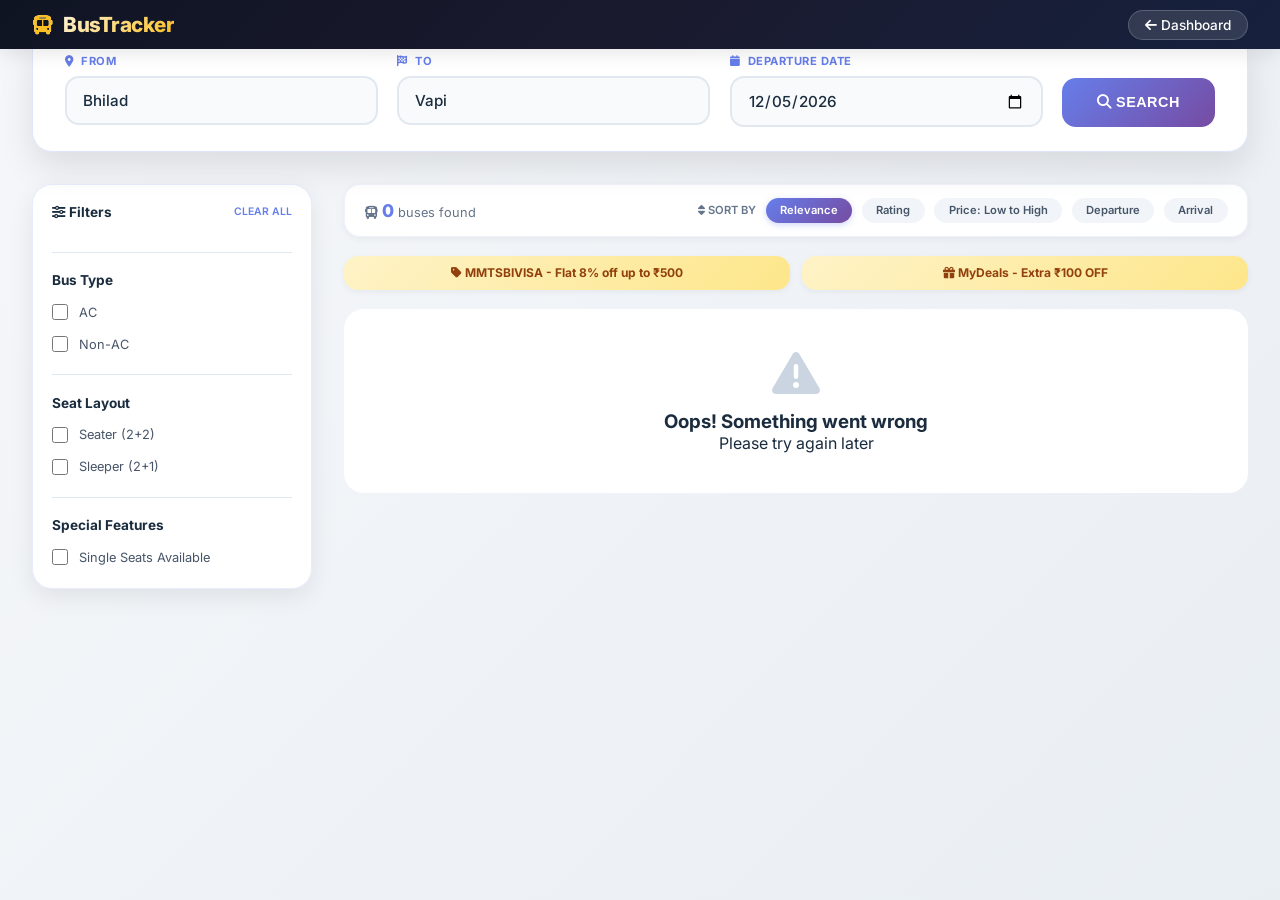
==== templates/buses.html @ 22e16bd5 "Updated dashboard: removed unnecessary menu items, improved bus filtering, added route-based validat" ====
<!DOCTYPE html>
<html lang="en">
<head>
    <meta charset="UTF-8">
    <meta name="viewport" content="width=device-width, initial-scale=1.0, user-scalable=no">
    <title>BusTracker | Book Your Bus Tickets Online</title>
    <link rel="stylesheet" href="https://cdnjs.cloudflare.com/ajax/libs/font-awesome/6.4.0/css/all.min.css">
    <link href="https://fonts.googleapis.com/css2?family=Inter:ital,wght@0,300;0,400;0,500;0,600;0,700;0,800;1,400&display=swap" rel="stylesheet">
    <style>
        * {
            margin: 0;
            padding: 0;
            box-sizing: border-box;
        }

        body {
            font-family: 'Inter', sans-serif;
            background: linear-gradient(135deg, #f5f7fa 0%, #e9eef3 100%);
            color: #1a2c3e;
            min-height: 100vh;
        }

        /* Custom Scrollbar */
        ::-webkit-scrollbar {
            width: 8px;
            height: 8px;
        }

        ::-webkit-scrollbar-track {
            background: #e2e8f0;
            border-radius: 10px;
        }

        ::-webkit-scrollbar-thumb {
            background: linear-gradient(135deg, #667eea, #764ba2);
            border-radius: 10px;
        }

        /* Header */
        .header {
            background: linear-gradient(135deg, #0f1423 0%, #1a1a2e 50%, #16213e 100%);
            color: white;
            padding: 0.6rem 2rem;
            position: sticky;
            top: 0;
            z-index: 100;
            box-shadow: 0 4px 20px rgba(0,0,0,0.1);
        }

        .header-content {
            max-width: 1400px;
            margin: 0 auto;
            display: flex;
            justify-content: space-between;
            align-items: center;
        }

        .logo {
            font-size: 1.3rem;
            font-weight: 800;
            background: linear-gradient(135deg, #fff, #fbbf24);
            -webkit-background-clip: text;
            background-clip: text;
            color: transparent;
            letter-spacing: -0.5px;
        }

        .logo i {
            color: #fbbf24;
            margin-right: 6px;
            background: none;
            -webkit-background-clip: unset;
            background-clip: unset;
            font-size: 1.2rem;
        }

        .back-link {
            color: white;
            text-decoration: none;
            padding: 6px 16px;
            background: rgba(255,255,255,0.12);
            border-radius: 30px;
            transition: all 0.3s ease;
            font-weight: 500;
            font-size: 0.85rem;
            backdrop-filter: blur(5px);
            border: 1px solid rgba(255,255,255,0.2);
        }

        .back-link:hover {
            background: rgba(255,255,255,0.25);
            transform: translateX(-3px);
        }

        /* Search Bar - Fixed Visibility */
        .search-bar {
            background: rgba(255,255,255,0.98);
            border-radius: 20px;
            margin: -20px 2rem 2rem 2rem;
            padding: 1.5rem 2rem;
            box-shadow: 0 15px 35px rgba(0,0,0,0.1);
            display: flex;
            gap: 1.2rem;
            flex-wrap: wrap;
            position: relative;
            z-index: 10;
            backdrop-filter: blur(10px);
            border: 1px solid rgba(102, 126, 234, 0.2);
        }

        .search-field {
            flex: 1;
            min-width: 180px;
        }

        .search-field label {
            display: block;
            font-size: 0.7rem;
            font-weight: 700;
            color: #667eea;
            margin-bottom: 0.5rem;
            text-transform: uppercase;
            letter-spacing: 0.5px;
        }

        .search-field label i {
            margin-right: 4px;
        }

        .search-field input {
            width: 100%;
            padding: 0.8rem 1rem;
            background: #f8fafc;
            border: 2px solid #e2e8f0;
            border-radius: 14px;
            font-size: 0.95rem;
            font-family: inherit;
            transition: all 0.3s ease;
            font-weight: 500;
            color: #1a2c3e;
        }

        .search-field input:focus {
            outline: none;
            border-color: #667eea;
            background: white;
            box-shadow: 0 0 0 3px rgba(102, 126, 234, 0.1);
        }

        .search-field input::placeholder {
            color: #94a3b8;
            font-weight: 400;
        }

        .search-btn {
            background: linear-gradient(135deg, #667eea 0%, #764ba2 100%);
            color: white;
            border: none;
            padding: 0 2.2rem;
            border-radius: 14px;
            font-weight: 700;
            cursor: pointer;
            transition: all 0.3s ease;
            margin-top: 1.5rem;
            font-size: 0.9rem;
            letter-spacing: 0.5px;
            min-height: 48px;
        }

        .search-btn:hover {
            transform: translateY(-2px);
            box-shadow: 0 8px 20px rgba(102, 126, 234, 0.4);
        }

        /* Main Container */
        .main-container {
            max-width: 1400px;
            margin: 0 auto;
            padding: 0 2rem 2rem 2rem;
            display: flex;
            gap: 2rem;
        }

        /* Filters Sidebar */
        .filters-sidebar {
            width: 280px;
            flex-shrink: 0;
            background: rgba(255,255,255,0.95);
            border-radius: 20px;
            padding: 1.2rem;
            height: fit-content;
            position: sticky;
            top: 85px;
            box-shadow: 0 8px 25px rgba(0,0,0,0.08);
            backdrop-filter: blur(10px);
            border: 1px solid rgba(102, 126, 234, 0.15);
        }

        .filter-section {
            margin-bottom: 1.2rem;
            padding-bottom: 1.2rem;
            border-bottom: 1px solid #e2e8f0;
        }

        .filter-section:last-child {
            border-bottom: none;
            padding-bottom: 0;
            margin-bottom: 0;
        }

        .filter-title {
            font-weight: 700;
            margin-bottom: 0.8rem;
            color: #1a2c3e;
            display: flex;
            justify-content: space-between;
            align-items: center;
            font-size: 0.85rem;
        }

        .filter-options {
            display: flex;
            flex-direction: column;
            gap: 0.6rem;
        }

        .filter-option {
            display: flex;
            align-items: center;
            gap: 0.7rem;
            cursor: pointer;
            font-size: 0.8rem;
            color: #475569;
            transition: all 0.2s;
            padding: 0.2rem 0;
        }

        .filter-option:hover {
            color: #667eea;
        }

        .filter-option input {
            cursor: pointer;
            width: 16px;
            height: 16px;
            accent-color: #667eea;
        }

        .clear-filters {
            color: #667eea;
            font-size: 0.65rem;
            cursor: pointer;
            font-weight: 600;
        }

        .clear-filters:hover {
            text-decoration: underline;
        }

        /* Results Area */
        .results-area {
            flex: 1;
        }

        /* Stats Bar */
        .stats-bar {
            background: rgba(255,255,255,0.95);
            border-radius: 16px;
            padding: 0.8rem 1.2rem;
            margin-bottom: 1.2rem;
            display: flex;
            justify-content: space-between;
            align-items: center;
            flex-wrap: wrap;
            gap: 0.8rem;
            box-shadow: 0 2px 8px rgba(0,0,0,0.05);
            backdrop-filter: blur(10px);
            border: 1px solid rgba(102, 126, 234, 0.1);
        }

        .bus-count {
            font-size: 0.8rem;
            color: #64748b;
        }

        .bus-count strong {
            color: #667eea;
            font-size: 1.1rem;
            font-weight: 800;
        }

        .sort-options {
            display: flex;
            gap: 0.6rem;
            align-items: center;
            flex-wrap: wrap;
        }

        .sort-label {
            font-size: 0.7rem;
            color: #64748b;
            font-weight: 600;
            text-transform: uppercase;
        }

        .sort-btn {
            padding: 0.35rem 0.9rem;
            background: #f1f5f9;
            border: none;
            border-radius: 30px;
            cursor: pointer;
            font-size: 0.7rem;
            transition: all 0.3s ease;
            font-family: inherit;
            font-weight: 600;
            color: #475569;
        }

        .sort-btn.active {
            background: linear-gradient(135deg, #667eea, #764ba2);
            color: white;
            box-shadow: 0 2px 6px rgba(102, 126, 234, 0.3);
        }

        .sort-btn:hover:not(.active) {
            background: #e2e8f0;
            transform: translateY(-1px);
        }

        /* Offer Cards */
        .offers-section {
            display: flex;
            gap: 0.8rem;
            margin-bottom: 1.2rem;
            flex-wrap: wrap;
        }

        .offer-card {
            background: linear-gradient(135deg, #fef3c7, #fde68a);
            padding: 0.6rem 1rem;
            border-radius: 14px;
            font-size: 0.75rem;
            font-weight: 700;
            color: #92400e;
            cursor: pointer;
            transition: all 0.3s ease;
            box-shadow: 0 2px 6px rgba(0,0,0,0.05);
            flex: 1;
            min-width: 200px;
            text-align: center;
        }

        .offer-card:hover {
            transform: translateY(-2px);
            box-shadow: 0 6px 15px rgba(0,0,0,0.1);
        }

        /* Bus Cards */
        .bus-card {
            background: white;
            border-radius: 20px;
            margin-bottom: 1rem;
            overflow: hidden;
            transition: all 0.3s cubic-bezier(0.4, 0, 0.2, 1);
            box-shadow: 0 3px 12px rgba(0,0,0,0.08);
            cursor: pointer;
            border: 1px solid rgba(102, 126, 234, 0.1);
        }

        .bus-card:hover {
            transform: translateY(-3px);
            box-shadow: 0 15px 30px rgba(0,0,0,0.12);
            border-color: rgba(102, 126, 234, 0.3);
        }

        .bus-card.expanded {
            box-shadow: 0 20px 35px rgba(0,0,0,0.15);
        }

        .bus-card.expanded .bus-details {
            display: block;
            animation: slideDown 0.3s ease;
        }

        @keyframes slideDown {
            from {
                opacity: 0;
                transform: translateY(-10px);
            }
            to {
                opacity: 1;
                transform: translateY(0);
            }
        }

        .bus-main {
            padding: 1.2rem;
            display: flex;
            justify-content: space-between;
            align-items: center;
            flex-wrap: wrap;
            gap: 0.8rem;
        }

        .bus-info {
            flex: 2;
        }

        .bus-operator {
            font-weight: 800;
            font-size: 1.05rem;
            color: #1a2c3e;
            margin-bottom: 0.2rem;
            display: flex;
            align-items: center;
            gap: 6px;
            flex-wrap: wrap;
        }

        .bus-type {
            font-size: 0.65rem;
            color: #94a3b8;
            font-weight: 500;
        }

        .bus-rating {
            display: inline-flex;
            align-items: center;
            gap: 5px;
            background: linear-gradient(135deg, #10b981, #059669);
            color: white;
            padding: 3px 8px;
            border-radius: 25px;
            font-size: 0.65rem;
            font-weight: 700;
            margin-top: 0.4rem;
        }

        .prime-badge {
            display: inline-flex;
            align-items: center;
            gap: 3px;
            background: linear-gradient(135deg, #f59e0b, #fbbf24);
            color: white;
            font-size: 0.55rem;
            padding: 2px 8px;
            border-radius: 16px;
            font-weight: 700;
        }

        .timing-info {
            flex: 1;
            text-align: center;
        }

        .departure {
            font-size: 1.1rem;
            font-weight: 800;
            color: #1a2c3e;
        }

        .duration {
            font-size: 0.6rem;
            color: #94a3b8;
            margin: 3px 0;
            font-weight: 500;
        }

        .arrival {
            font-size: 1.1rem;
            font-weight: 800;
            color: #1a2c3e;
        }

        .seat-info {
            flex: 1;
            text-align: right;
        }

        .seats-available {
            font-size: 0.75rem;
            color: #10b981;
            font-weight: 700;
        }

        .single-seats {
            font-size: 0.65rem;
            color: #f59e0b;
            font-weight: 600;
        }

        .price-info {
            text-align: right;
            min-width: 95px;
        }

        .original-price {
            text-decoration: line-through;
            font-size: 0.7rem;
            color: #94a3b8;
        }

        .price {
            font-size: 1.3rem;
            font-weight: 800;
            color: #667eea;
        }

        .discount-badge {
            font-size: 0.6rem;
            color: #10b981;
            font-weight: 700;
        }

        .expand-icon {
            margin-left: 0.8rem;
            color: #94a3b8;
            cursor: pointer;
            transition: transform 0.3s ease;
            width: 28px;
            height: 28px;
            display: flex;
            align-items: center;
            justify-content: center;
            border-radius: 50%;
            background: #f1f5f9;
            font-size: 0.8rem;
        }

        .expand-icon:hover {
            background: #e2e8f0;
        }

        .bus-card.expanded .expand-icon {
            transform: rotate(180deg);
        }

        /* Bus Details */
        .bus-details {
            display: none;
            padding: 1.2rem;
            background: linear-gradient(135deg, #f8fafc, #f1f5f9);
            border-top: 1px solid #e2e8f0;
        }

        .detail-section {
            margin-bottom: 1.2rem;
        }

        .detail-section:last-child {
            margin-bottom: 0;
        }

        .detail-title {
            font-weight: 700;
            font-size: 0.8rem;
            margin-bottom: 0.8rem;
            color: #1a2c3e;
            display: flex;
            align-items: center;
            gap: 6px;
            text-transform: uppercase;
            letter-spacing: 0.5px;
        }

        .detail-title i {
            color: #667eea;
            font-size: 0.9rem;
        }

        .amenities-list {
            display: flex;
            gap: 0.5rem;
            flex-wrap: wrap;
        }

        .amenity {
            background: white;
            padding: 0.25rem 0.8rem;
            border-radius: 25px;
            font-size: 0.65rem;
            border: 1px solid #e2e8f0;
            font-weight: 500;
            color: #475569;
            transition: all 0.2s;
        }

        .amenity:hover {
            border-color: #667eea;
            color: #667eea;
        }

        .points-list {
            display: flex;
            flex-direction: column;
            gap: 0.4rem;
        }

        .point-item {
            font-size: 0.75rem;
            padding: 0.4rem;
            background: white;
            border-radius: 10px;
            margin-bottom: 0.4rem;
            transition: all 0.2s;
        }

        .point-item:hover {
            transform: translateX(5px);
            box-shadow: 0 2px 6px rgba(0,0,0,0.05);
        }

        .point-item i {
            width: 22px;
            color: #667eea;
        }

        .cancellation-table {
            width: 100%;
            font-size: 0.65rem;
            border-collapse: collapse;
            margin-top: 0.4rem;
            background: white;
            border-radius: 10px;
            overflow: hidden;
        }

        .cancellation-table th,
        .cancellation-table td {
            padding: 0.6rem;
            text-align: left;
            border-bottom: 1px solid #e2e8f0;
        }

        .cancellation-table th {
            background: linear-gradient(135deg, #667eea, #764ba2);
            font-weight: 700;
            color: white;
        }

        .cancellation-table tr:last-child td {
            border-bottom: none;
        }

        .policy-note {
            font-size: 0.65rem;
            color: #64748b;
            margin-top: 0.6rem;
            padding: 0.6rem;
            background: #fef3c7;
            border-radius: 10px;
        }

        /* Load More Button */
        .load-more-container {
            text-align: center;
            margin-top: 1.5rem;
        }

        .load-more-btn {
            background: linear-gradient(135deg, #667eea, #764ba2);
            color: white;
            border: none;
            padding: 0.7rem 2rem;
            border-radius: 40px;
            font-weight: 700;
            cursor: pointer;
            transition: all 0.3s ease;
            font-family: inherit;
            font-size: 0.85rem;
            box-shadow: 0 4px 12px rgba(102, 126, 234, 0.3);
        }

        .load-more-btn:hover {
            transform: translateY(-2px);
            box-shadow: 0 8px 20px rgba(102, 126, 234, 0.4);
        }

        /* Loading Spinner */
        .loading-spinner {
            text-align: center;
            padding: 2.5rem;
        }

        .spinner {
            width: 45px;
            height: 45px;
            border: 3px solid #e2e8f0;
            border-top-color: #667eea;
            border-radius: 50%;
            animation: spin 0.8s linear infinite;
            margin: 0 auto 0.8rem;
        }

        @keyframes spin {
            to { transform: rotate(360deg); }
        }

        /* No Results */
        .no-results {
            text-align: center;
            padding: 2.5rem;
            background: white;
            border-radius: 20px;
        }

        .no-results i {
            font-size: 3rem;
            color: #cbd5e1;
            margin-bottom: 0.8rem;
        }

        /* Modal Styles */
        @keyframes modalFadeIn {
            from { opacity: 0; }
            to { opacity: 1; }
        }
        
        @keyframes modalSlideUp {
            from { transform: translateY(30px); opacity: 0; }
            to { transform: translateY(0); opacity: 1; }
        }

        /* Responsive */
        @media (max-width: 1024px) {
            .bus-main {
                flex-direction: column;
                text-align: center;
            }

            .seat-info {
                text-align: center;
            }

            .price-info {
                text-align: center;
            }
        }

        @media (max-width: 768px) {
            .main-container {
                flex-direction: column;
                padding: 0 1rem 1rem 1rem;
            }

            .filters-sidebar {
                width: 100%;
                position: static;
                top: auto;
            }

            .search-bar {
                margin: -20px 1rem 1rem 1rem;
                padding: 1rem;
                flex-direction: column;
            }

            .search-field {
                min-width: 100%;
            }

            .search-btn {
                margin-top: 0.5rem;
                width: 100%;
                padding: 0.8rem;
            }

            .stats-bar {
                flex-direction: column;
                text-align: center;
            }

            .sort-options {
                justify-content: center;
            }

            .cancellation-table {
                font-size: 0.55rem;
            }
            
            .cancellation-table th,
            .cancellation-table td {
                padding: 0.4rem;
            }
            
            .offer-card {
                min-width: 100%;
            }
        }
    </style>
</head>
<body>

    <!-- Header -->
    <div class="header">
        <div class="header-content">
            <div class="logo">
                <i class="fas fa-bus"></i> BusTracker
            </div>
            <a href="/dashboard" class="back-link">
                <i class="fas fa-arrow-left"></i> Dashboard
            </a>
        </div>
    </div>

    <!-- Search Bar -->
    <div class="search-bar">
        <div class="search-field">
            <label><i class="fas fa-map-marker-alt"></i> FROM</label>
            <input type="text" id="fromCity" value="Bhilad" placeholder="Enter departure city">
        </div>
        <div class="search-field">
            <label><i class="fas fa-flag-checkered"></i> TO</label>
            <input type="text" id="toCity" value="Vapi" placeholder="Enter destination city">
        </div>
        <div class="search-field">
            <label><i class="fas fa-calendar"></i> DEPARTURE DATE</label>
            <input type="date" id="travelDate">
        </div>
        <button class="search-btn" id="searchBtn">
            <i class="fas fa-search"></i> SEARCH
        </button>
    </div>

    <!-- Main Container -->
    <div class="main-container">
        <!-- Filters Sidebar -->
        <aside class="filters-sidebar">
            <div class="filter-section">
                <div class="filter-title">
                    <span><i class="fas fa-sliders-h"></i> Filters</span>
                    <span class="clear-filters" id="clearFilters">CLEAR ALL</span>
                </div>
            </div>

            <div class="filter-section">
                <div class="filter-title">Bus Type</div>
                <div class="filter-options">
                    <label class="filter-option">
                        <input type="checkbox" value="AC" class="ac-filter"> AC
                    </label>
                    <label class="filter-option">
                        <input type="checkbox" value="NON A/C" class="ac-filter"> Non-AC
                    </label>
                </div>
            </div>

            <div class="filter-section">
                <div class="filter-title">Seat Layout</div>
                <div class="filter-options">
                    <label class="filter-option">
                        <input type="checkbox" value="Seater" class="seat-filter"> Seater (2+2)
                    </label>
                    <label class="filter-option">
                        <input type="checkbox" value="Sleeper" class="seat-filter"> Sleeper (2+1)
                    </label>
                </div>
            </div>

            <div class="filter-section">
                <div class="filter-title">Special Features</div>
                <div class="filter-options">
                    <label class="filter-option">
                        <input type="checkbox" id="singleSeatsFilter"> Single Seats Available
                    </label>
                </div>
            </div>
        </aside>

        <!-- Results Area -->
        <div class="results-area">
            <!-- Stats Bar -->
            <div class="stats-bar">
                <div class="bus-count">
                    <i class="fas fa-bus"></i> <strong id="busCount">0</strong> buses found
                </div>
                <div class="sort-options">
                    <span class="sort-label"><i class="fas fa-sort"></i> SORT BY</span>
                    <button class="sort-btn" data-sort="relevance">Relevance</button>
                    <button class="sort-btn" data-sort="rating">Rating</button>
                    <button class="sort-btn" data-sort="price">Price: Low to High</button>
                    <button class="sort-btn" data-sort="departure">Departure</button>
                    <button class="sort-btn" data-sort="arrival">Arrival</button>
                </div>
            </div>

            <!-- Offers -->
            <div class="offers-section">
                <div class="offer-card" onclick="showBookingRedirect('MMT')">
                    <i class="fas fa-tag"></i> MMTSBIVISA - Flat 8% off up to ₹500
                </div>
                <div class="offer-card" onclick="showBookingRedirect('DEAL')">
                    <i class="fas fa-gift"></i> MyDeals - Extra ₹100 OFF
                </div>
            </div>

            <!-- Buses List -->
            <div id="busesContainer">
                <div class="loading-spinner">
                    <div class="spinner"></div>
                    <p>Finding the best buses for you...</p>
                </div>
            </div>

            <!-- Load More Button -->
            <div class="load-more-container" id="loadMoreContainer" style="display: none;">
                <button class="load-more-btn" id="loadMoreBtn">
                    <i class="fas fa-chevron-down"></i> Show More Buses
                </button>
            </div>
        </div>
    </div>

    <script>
        let currentPage = 1;
        let currentSort = 'relevance';
        let totalPages = 1;
        let isLoading = false;

        // Set today's date as default
        const today = new Date().toISOString().split('T')[0];
        document.getElementById('travelDate').value = today;

        // Function to load buses
        async function loadBuses(reset = true) {
            if (isLoading) return;
            isLoading = true;

            if (reset) {
                currentPage = 1;
                document.getElementById('busesContainer').innerHTML = `
                    <div class="loading-spinner">
                        <div class="spinner"></div>
                        <p>Finding the best buses for you...</p>
                    </div>
                `;
            }

            const fromCity = document.getElementById('fromCity').value;
            const toCity = document.getElementById('toCity').value;
            const date = document.getElementById('travelDate').value;
            
            const acChecked = document.querySelectorAll('.ac-filter:checked');
            const acTypes = Array.from(acChecked).map(cb => cb.value);
            const acParam = acTypes.length === 1 ? acTypes[0] : '';
            
            const seatChecked = document.querySelectorAll('.seat-filter:checked');
            const seatTypes = Array.from(seatChecked).map(cb => cb.value);
            const seatParam = seatTypes.length === 1 ? seatTypes[0] : '';

            let url = `/api/buses/search?page=${currentPage}&limit=10&sort_by=${currentSort}`;
            if (fromCity) url += `&from=${encodeURIComponent(fromCity)}`;
            if (toCity) url += `&to=${encodeURIComponent(toCity)}`;
            if (acParam) url += `&ac_type=${encodeURIComponent(acParam)}`;
            if (seatParam) url += `&seat_type=${encodeURIComponent(seatParam)}`;

            try {
                const response = await fetch(url);
                const data = await response.json();

                if (reset) {
                    document.getElementById('busesContainer').innerHTML = '';
                }

                if (data.buses && data.buses.length > 0) {
                    data.buses.forEach(bus => {
                        renderBusCard(bus);
                    });
                    
                    document.getElementById('busCount').textContent = data.total;
                    totalPages = data.total_pages;
                    
                    const hasMore = currentPage < totalPages;
                    document.getElementById('loadMoreContainer').style.display = hasMore ? 'block' : 'none';
                } else {
                    if (reset) {
                        document.getElementById('busesContainer').innerHTML = `
                            <div class="no-results">
                                <i class="fas fa-bus"></i>
                                <h3>No buses found</h3>
                                <p>Try adjusting your filters or search criteria</p>
                            </div>
                        `;
                        document.getElementById('loadMoreContainer').style.display = 'none';
                        document.getElementById('busCount').textContent = '0';
                    }
                }
            } catch (error) {
                console.error('Error loading buses:', error);
                if (reset) {
                    document.getElementById('busesContainer').innerHTML = `
                        <div class="no-results">
                            <i class="fas fa-exclamation-triangle"></i>
                            <h3>Oops! Something went wrong</h3>
                            <p>Please try again later</p>
                        </div>
                    `;
                }
            } finally {
                isLoading = false;
            }
        }

        function renderBusCard(bus) {
            const container = document.getElementById('busesContainer');
            const card = document.createElement('div');
            card.className = 'bus-card';
            card.setAttribute('data-bus-id', bus.id);
            
            const rating = bus.rating || 4.0;
            const showDiscount = bus.discount > 0;
            const displayPrice = showDiscount ? bus.price : bus.price;
            const originalPrice = bus.original_price || bus.price;
            
            let cancellationHtml = '';
            if (bus.cancellation_policy_details && Object.keys(bus.cancellation_policy_details).length > 0) {
                cancellationHtml = `
                    <table class="cancellation-table">
                        <thead>
                            <tr><th>CANCELLATION TIME</th><th>PENALTY</th><th>AMOUNT</th></tr>
                        </thead>
                        <tbody>
                            ${Object.entries(bus.cancellation_policy_details).map(([key, val]) => `
                                <tr>
                                    <td>${key.replace(/_/g, ' ').toUpperCase()}</td>
                                    <td>${val.percentage}%</td>
                                    <td>₹${val.amount.toLocaleString()}</td>
                                </tr>
                            `).join('')}
                        </tbody>
                    </table>
                    <div class="policy-note">
                        <i class="fas fa-info-circle"></i> Penalty calculated on ₹${originalPrice.toLocaleString()}
                    </div>
                `;
            } else {
                cancellationHtml = `<div class="point-item"><i class="fas fa-file-alt"></i> ${escapeHtml(bus.cancellation_policy)}</div>`;
            }
            
            let travelPolicyHtml = '';
            if (bus.travel_policy && Object.keys(bus.travel_policy).length > 0) {
                travelPolicyHtml = `
                    <div class="points-list">
                        <div class="point-item"><i class="fas fa-child"></i> ${escapeHtml(bus.travel_policy.child_passenger || 'Children above age 5 need ticket')}</div>
                        <div class="point-item"><i class="fas fa-suitcase"></i> ${escapeHtml(bus.travel_policy.luggage || '2 pieces free, excess chargeable')}</div>
                        <div class="point-item"><i class="fas fa-paw"></i> ${escapeHtml(bus.travel_policy.pets || 'Pets not allowed')}</div>
                        <div class="point-item"><i class="fas fa-wine-bottle"></i> ${escapeHtml(bus.travel_policy.liquor || 'Liquor prohibited')}</div>
                    </div>
                `;
            } else {
                travelPolicyHtml = `<div class="point-item"><i class="fas fa-shield-alt"></i> Standard travel policies apply</div>`;
            }
            
            card.innerHTML = `
                <div class="bus-main" onclick="toggleBusDetails('${bus.id}')">
                    <div class="bus-info">
                        <div class="bus-operator">
                            ${escapeHtml(bus.operator_name)}
                            ${bus.is_prime ? '<span class="prime-badge"><i class="fas fa-crown"></i> PRIME</span>' : ''}
                        </div>
                        <div class="bus-type">${escapeHtml(bus.bus_type)}</div>
                        <div class="bus-rating">
                            <i class="fas fa-star"></i> ${rating.toFixed(1)} <span style="opacity:0.8;">★</span>
                        </div>
                    </div>
                    <div class="timing-info">
                        <div class="departure">${bus.departure_time}</div>
                        <div class="duration"><i class="fas fa-arrow-right"></i> ${bus.duration} <i class="fas fa-arrow-right"></i></div>
                        <div class="arrival">${bus.arrival_time}</div>
                    </div>
                    <div class="seat-info">
                        <div class="seats-available"><i class="fas fa-chair"></i> ${bus.available_seats} seats left</div>
                        <div class="single-seats"><i class="fas fa-user"></i> ${bus.single_seats} single seats</div>
                    </div>
                    <div class="price-info">
                        ${showDiscount ? `<div class="original-price">₹${originalPrice.toLocaleString()}</div>` : ''}
                        <div class="price">₹${displayPrice.toLocaleString()}</div>
                        ${showDiscount ? `<div class="discount-badge"><i class="fas fa-tag"></i> Save ₹${bus.discount}</div>` : ''}
                    </div>
                    <div class="expand-icon" onclick="event.stopPropagation(); toggleBusDetails('${bus.id}')">
                        <i class="fas fa-chevron-down"></i>
                    </div>
                </div>
                <div class="bus-details" id="details-${bus.id}">
                    <div class="detail-section">
                        <div class="detail-title"><i class="fas fa-gift"></i> Amenities</div>
                        <div class="amenities-list">
                            ${bus.amenities.map(a => `<span class="amenity"><i class="fas fa-check-circle"></i> ${escapeHtml(a)}</span>`).join('')}
                        </div>
                    </div>
                    <div class="detail-section">
                        <div class="detail-title"><i class="fas fa-map-marker-alt"></i> Pickup Points</div>
                        <div class="points-list">
                            ${bus.pickup_points && bus.pickup_points.length > 0 ? 
                                bus.pickup_points.map(p => `<div class="point-item"><i class="fas fa-location-dot"></i> ${escapeHtml(p)}</div>`).join('') : 
                                '<div class="point-item"><i class="fas fa-location-dot"></i> Bhilad Bus Stand</div>'}
                        </div>
                    </div>
                    <div class="detail-section">
                        <div class="detail-title"><i class="fas fa-flag-checkered"></i> Drop Points</div>
                        <div class="points-list">
                            ${bus.drop_points && bus.drop_points.length > 0 ? 
                                bus.drop_points.map(p => `<div class="point-item"><i class="fas fa-map-pin"></i> ${escapeHtml(p)}</div>`).join('') : 
                                '<div class="point-item"><i class="fas fa-map-pin"></i> Vapi Bus Stand</div>'}
                        </div>
                    </div>
                    <div class="detail-section">
                        <div class="detail-title"><i class="fas fa-file-invoice"></i> Cancellation Policy</div>
                        ${cancellationHtml}
                    </div>
                    <div class="detail-section">
                        <div class="detail-title"><i class="fas fa-umbrella"></i> Travel Policy</div>
                        ${travelPolicyHtml}
                    </div>
                </div>
            `;
            
            container.appendChild(card);
        }

        function toggleBusDetails(busId) {
            const detailsDiv = document.getElementById(`details-${busId}`);
            const card = detailsDiv.closest('.bus-card');
            
            if (detailsDiv.style.display === 'none' || !detailsDiv.style.display) {
                detailsDiv.style.display = 'block';
                card.classList.add('expanded');
            } else {
                detailsDiv.style.display = 'none';
                card.classList.remove('expanded');
            }
        }

        // Professional Offer Redirect Modal with Flask Redirect
        function showBookingRedirect(offerType) {
            const offers = {
                MMT: {
                    name: 'MMTSBIVISA Offer',
                    discount: 'Flat 8% off up to ₹500',
                    code: 'MMTSBIVISA',
                    url: '/offer/mmt'
                },
                DEAL: {
                    name: 'MyDeals Offer',
                    discount: 'Extra ₹100 OFF',
                    code: 'MYDEAL100',
                    url: '/offer/mydeal'
                }
            };
            
            const offer = offers[offerType];
            
            // Create modal element
            const modalOverlay = document.createElement('div');
            modalOverlay.style.cssText = `
                position: fixed;
                top: 0;
                left: 0;
                right: 0;
                bottom: 0;
                background: rgba(0,0,0,0.75);
                backdrop-filter: blur(8px);
                z-index: 10000;
                display: flex;
                justify-content: center;
                align-items: center;
                animation: modalFadeIn 0.3s ease;
            `;
            
            modalOverlay.innerHTML = `
                <div style="background: white; border-radius: 28px; max-width: 480px; width: 90%; overflow: hidden; animation: modalSlideUp 0.3s ease;">
                    <!-- Header -->
                    <div style="background: linear-gradient(135deg, #f59e0b, #fbbf24); padding: 1.5rem; text-align: center;">
                        <div style="background: rgba(255,255,255,0.2); width: 70px; height: 70px; border-radius: 50%; display: flex; align-items: center; justify-content: center; margin: 0 auto 1rem;">
                            <i class="fas fa-gift" style="font-size: 2rem; color: white;"></i>
                        </div>
                        <h3 style="color: white; font-size: 1.3rem; margin-bottom: 0.25rem;">${offer.name}</h3>
                        <p style="color: rgba(255,255,255,0.9); font-size: 0.85rem;">Exclusive discount for you!</p>
                    </div>
                    
                    <!-- Body -->
                    <div style="padding: 1.5rem;">
                        <!-- Discount Badge -->
                        <div style="background: linear-gradient(135deg, #fef3c7, #fde68a); border-radius: 16px; padding: 1rem; text-align: center; margin-bottom: 1.5rem;">
                            <p style="color: #92400e; font-weight: 800; font-size: 1.1rem;">${offer.discount}</p>
                            <p style="color: #b45309; font-size: 0.75rem; margin-top: 0.25rem;">on your bus booking</p>
                        </div>
                        
                        <!-- How to use -->
                        <div style="margin-bottom: 1.5rem;">
                            <p style="color: #1a2c3e; font-weight: 700; margin-bottom: 0.75rem;">
                                <i class="fas fa-star" style="color: #f59e0b;"></i> How to avail this offer:
                            </p>
                            <div style="background: #f8fafc; border-radius: 16px; padding: 1rem;">
                                <div style="display: flex; align-items: center; gap: 0.75rem; margin-bottom: 0.75rem;">
                                    <div style="width: 28px; height: 28px; background: #667eea; border-radius: 50%; display: flex; align-items: center; justify-content: center; color: white; font-weight: 700;">1</div>
                                    <span style="color: #475569;">Click "Continue to Book" below</span>
                                </div>
                                <div style="display: flex; align-items: center; gap: 0.75rem; margin-bottom: 0.75rem;">
                                    <div style="width: 28px; height: 28px; background: #667eea; border-radius: 50%; display: flex; align-items: center; justify-content: center; color: white; font-weight: 700;">2</div>
                                    <span style="color: #475569;">Select your bus on MakeMyTrip</span>
                                </div>
                                <div style="display: flex; align-items: center; gap: 0.75rem;">
                                    <div style="width: 28px; height: 28px; background: #667eea; border-radius: 50%; display: flex; align-items: center; justify-content: center; color: white; font-weight: 700;">3</div>
                                    <span style="color: #475569;">Apply coupon code <strong style="color: #667eea;">${offer.code}</strong> at checkout</span>
                                </div>
                            </div>
                        </div>
                        
                        <!-- Terms -->
                        <div style="margin-bottom: 1.5rem;">
                            <p style="color: #94a3b8; font-size: 0.7rem;">
                                <i class="fas fa-info-circle"></i> Terms & Conditions apply. Valid on first booking only.
                            </p>
                        </div>
                        
                        <!-- Buttons -->
                        <div style="display: flex; gap: 1rem;">
                            <button onclick="this.closest('[style*=\\'position: fixed\\']').remove()" style="flex: 1; padding: 0.8rem; background: #f1f5f9; border: none; border-radius: 40px; cursor: pointer; font-weight: 600; font-family: inherit; color: #475569; transition: all 0.2s;">
                                Cancel
                            </button>
                            <button onclick="window.location.href='${offer.url}'; this.closest('[style*=\\'position: fixed\\']').remove();" style="flex: 1; padding: 0.8rem; background: linear-gradient(135deg, #667eea, #764ba2); color: white; border: none; border-radius: 40px; cursor: pointer; font-weight: 600; font-family: inherit; transition: all 0.2s;">
                                <i class="fas fa-arrow-right"></i> Continue to Book
                            </button>
                        </div>
                    </div>
                </div>
            `;
            
            document.body.appendChild(modalOverlay);
            
            // Close modal when clicking outside
            modalOverlay.addEventListener('click', (e) => {
                if (e.target === modalOverlay) {
                    modalOverlay.remove();
                }
            });
        }

        function escapeHtml(text) {
            if (!text) return '';
            const div = document.createElement('div');
            div.textContent = text;
            return div.innerHTML;
        }

        function loadMore() {
            currentPage++;
            loadBuses(false);
        }

        function applyFilters() {
            currentPage = 1;
            loadBuses(true);
        }

        function clearFilters() {
            document.querySelectorAll('.ac-filter:checked, .seat-filter:checked').forEach(cb => {
                cb.checked = false;
            });
            document.getElementById('singleSeatsFilter').checked = false;
            applyFilters();
        }

        document.getElementById('searchBtn').addEventListener('click', applyFilters);
        document.getElementById('loadMoreBtn').addEventListener('click', loadMore);
        document.getElementById('clearFilters').addEventListener('click', clearFilters);
        
        document.querySelectorAll('.ac-filter, .seat-filter, #singleSeatsFilter').forEach(filter => {
            filter.addEventListener('change', applyFilters);
        });
        
        document.querySelectorAll('.sort-btn').forEach(btn => {
            btn.addEventListener('click', () => {
                document.querySelectorAll('.sort-btn').forEach(b => b.classList.remove('active'));
                btn.classList.add('active');
                currentSort = btn.getAttribute('data-sort');
                applyFilters();
            });
        });
        
        document.querySelector('.sort-btn[data-sort="relevance"]').classList.add('active');
        loadBuses(true);
    </script>
</body>
</html>
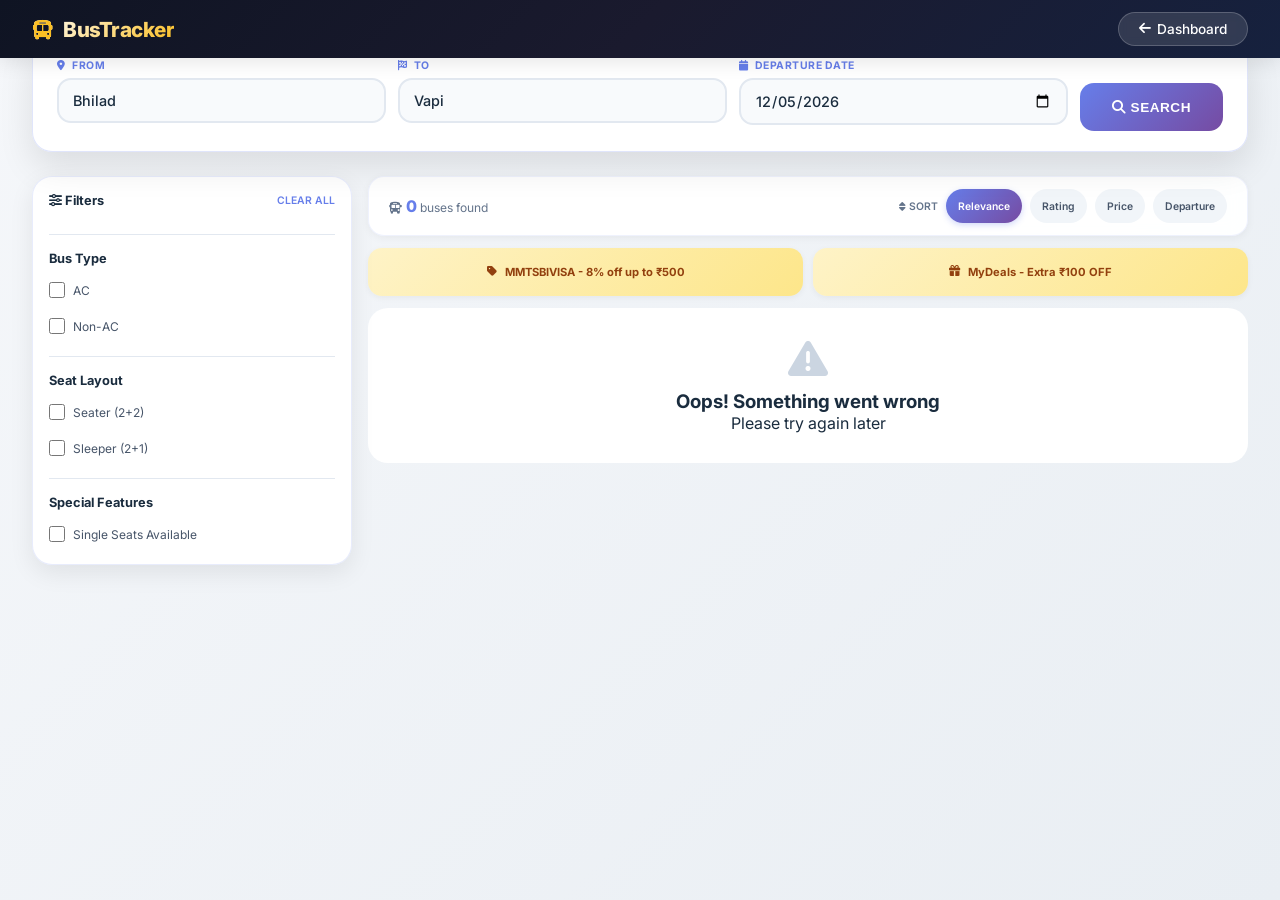
==== commit 96467ffa: "Header reduced to half size and mobile responsive" ====
--- a/templates/buses.html
+++ b/templates/buses.html
@@ -2,7 +2,7 @@
 <html lang="en">
 <head>
     <meta charset="UTF-8">
-    <meta name="viewport" content="width=device-width, initial-scale=1.0, user-scalable=no">
+    <meta name="viewport" content="width=device-width, initial-scale=1.0, maximum-scale=1.0, user-scalable=yes, viewport-fit=cover">
     <title>BusTracker | Book Your Bus Tickets Online</title>
     <link rel="stylesheet" href="https://cdnjs.cloudflare.com/ajax/libs/font-awesome/6.4.0/css/all.min.css">
     <link href="https://fonts.googleapis.com/css2?family=Inter:ital,wght@0,300;0,400;0,500;0,600;0,700;0,800;1,400&display=swap" rel="stylesheet">
@@ -22,8 +22,8 @@
 
         /* Custom Scrollbar */
         ::-webkit-scrollbar {
-            width: 8px;
-            height: 8px;
+            width: 6px;
+            height: 6px;
         }
 
         ::-webkit-scrollbar-track {
@@ -40,7 +40,7 @@
         .header {
             background: linear-gradient(135deg, #0f1423 0%, #1a1a2e 50%, #16213e 100%);
             color: white;
-            padding: 0.6rem 2rem;
+            padding: 12px 16px;
             position: sticky;
             top: 0;
             z-index: 100;
@@ -53,10 +53,12 @@
             display: flex;
             justify-content: space-between;
             align-items: center;
+            flex-wrap: wrap;
+            gap: 10px;
         }
 
         .logo {
-            font-size: 1.3rem;
+            font-size: 1.1rem;
             font-weight: 800;
             background: linear-gradient(135deg, #fff, #fbbf24);
             -webkit-background-clip: text;
@@ -69,39 +71,40 @@
             color: #fbbf24;
             margin-right: 6px;
             background: none;
-            -webkit-background-clip: unset;
-            background-clip: unset;
-            font-size: 1.2rem;
+            font-size: 1rem;
         }
 
         .back-link {
             color: white;
             text-decoration: none;
-            padding: 6px 16px;
+            padding: 6px 14px;
             background: rgba(255,255,255,0.12);
             border-radius: 30px;
             transition: all 0.3s ease;
             font-weight: 500;
-            font-size: 0.85rem;
+            font-size: 0.75rem;
             backdrop-filter: blur(5px);
             border: 1px solid rgba(255,255,255,0.2);
-        }
-
-        .back-link:hover {
+            display: inline-flex;
+            align-items: center;
+            gap: 6px;
+        }
+
+        .back-link:active {
             background: rgba(255,255,255,0.25);
-            transform: translateX(-3px);
-        }
-
-        /* Search Bar - Fixed Visibility */
+            transform: translateX(-2px);
+        }
+
+        /* Search Bar - Mobile First */
         .search-bar {
             background: rgba(255,255,255,0.98);
             border-radius: 20px;
-            margin: -20px 2rem 2rem 2rem;
-            padding: 1.5rem 2rem;
+            margin: -16px 12px 16px 12px;
+            padding: 16px;
             box-shadow: 0 15px 35px rgba(0,0,0,0.1);
             display: flex;
-            gap: 1.2rem;
-            flex-wrap: wrap;
+            flex-direction: column;
+            gap: 12px;
             position: relative;
             z-index: 10;
             backdrop-filter: blur(10px);
@@ -109,16 +112,15 @@
         }
 
         .search-field {
-            flex: 1;
-            min-width: 180px;
+            width: 100%;
         }
 
         .search-field label {
             display: block;
-            font-size: 0.7rem;
+            font-size: 0.65rem;
             font-weight: 700;
             color: #667eea;
-            margin-bottom: 0.5rem;
+            margin-bottom: 6px;
             text-transform: uppercase;
             letter-spacing: 0.5px;
         }
@@ -129,11 +131,11 @@
 
         .search-field input {
             width: 100%;
-            padding: 0.8rem 1rem;
+            padding: 12px 14px;
             background: #f8fafc;
             border: 2px solid #e2e8f0;
             border-radius: 14px;
-            font-size: 0.95rem;
+            font-size: 0.9rem;
             font-family: inherit;
             transition: all 0.3s ease;
             font-weight: 500;
@@ -156,49 +158,48 @@
             background: linear-gradient(135deg, #667eea 0%, #764ba2 100%);
             color: white;
             border: none;
-            padding: 0 2.2rem;
+            padding: 14px;
             border-radius: 14px;
             font-weight: 700;
             cursor: pointer;
             transition: all 0.3s ease;
-            margin-top: 1.5rem;
-            font-size: 0.9rem;
+            font-size: 0.85rem;
             letter-spacing: 0.5px;
             min-height: 48px;
-        }
-
-        .search-btn:hover {
-            transform: translateY(-2px);
-            box-shadow: 0 8px 20px rgba(102, 126, 234, 0.4);
-        }
-
-        /* Main Container */
+            width: 100%;
+        }
+
+        .search-btn:active {
+            transform: scale(0.98);
+            opacity: 0.9;
+        }
+
+        /* Main Container - Mobile First */
         .main-container {
             max-width: 1400px;
             margin: 0 auto;
-            padding: 0 2rem 2rem 2rem;
-            display: flex;
-            gap: 2rem;
-        }
-
-        /* Filters Sidebar */
+            padding: 0 12px 16px 12px;
+            display: flex;
+            flex-direction: column;
+            gap: 16px;
+        }
+
+        /* Filters Sidebar - Mobile First */
         .filters-sidebar {
-            width: 280px;
-            flex-shrink: 0;
+            width: 100%;
             background: rgba(255,255,255,0.95);
             border-radius: 20px;
-            padding: 1.2rem;
-            height: fit-content;
-            position: sticky;
-            top: 85px;
+            padding: 16px;
+            height: auto;
             box-shadow: 0 8px 25px rgba(0,0,0,0.08);
             backdrop-filter: blur(10px);
             border: 1px solid rgba(102, 126, 234, 0.15);
+            order: 2;
         }
 
         .filter-section {
-            margin-bottom: 1.2rem;
-            padding-bottom: 1.2rem;
+            margin-bottom: 16px;
+            padding-bottom: 16px;
             border-bottom: 1px solid #e2e8f0;
         }
 
@@ -210,32 +211,32 @@
 
         .filter-title {
             font-weight: 700;
-            margin-bottom: 0.8rem;
+            margin-bottom: 10px;
             color: #1a2c3e;
             display: flex;
             justify-content: space-between;
             align-items: center;
-            font-size: 0.85rem;
+            font-size: 0.8rem;
         }
 
         .filter-options {
             display: flex;
-            flex-direction: column;
-            gap: 0.6rem;
+            flex-wrap: wrap;
+            gap: 12px;
         }
 
         .filter-option {
             display: flex;
             align-items: center;
-            gap: 0.7rem;
+            gap: 8px;
             cursor: pointer;
-            font-size: 0.8rem;
+            font-size: 0.75rem;
             color: #475569;
             transition: all 0.2s;
-            padding: 0.2rem 0;
-        }
-
-        .filter-option:hover {
+            padding: 6px 0;
+        }
+
+        .filter-option:active {
             color: #667eea;
         }
 
@@ -253,67 +254,69 @@
             font-weight: 600;
         }
 
-        .clear-filters:hover {
+        .clear-filters:active {
             text-decoration: underline;
         }
 
         /* Results Area */
         .results-area {
             flex: 1;
-        }
-
-        /* Stats Bar */
+            order: 1;
+        }
+
+        /* Stats Bar - Mobile First */
         .stats-bar {
             background: rgba(255,255,255,0.95);
             border-radius: 16px;
-            padding: 0.8rem 1.2rem;
-            margin-bottom: 1.2rem;
-            display: flex;
-            justify-content: space-between;
-            align-items: center;
-            flex-wrap: wrap;
-            gap: 0.8rem;
+            padding: 12px;
+            margin-bottom: 12px;
+            display: flex;
+            flex-direction: column;
+            gap: 10px;
             box-shadow: 0 2px 8px rgba(0,0,0,0.05);
             backdrop-filter: blur(10px);
             border: 1px solid rgba(102, 126, 234, 0.1);
         }
 
         .bus-count {
-            font-size: 0.8rem;
+            font-size: 0.75rem;
             color: #64748b;
+            text-align: center;
         }
 
         .bus-count strong {
             color: #667eea;
-            font-size: 1.1rem;
+            font-size: 1rem;
             font-weight: 800;
         }
 
         .sort-options {
             display: flex;
-            gap: 0.6rem;
+            gap: 8px;
             align-items: center;
+            justify-content: center;
             flex-wrap: wrap;
         }
 
         .sort-label {
-            font-size: 0.7rem;
+            font-size: 0.65rem;
             color: #64748b;
             font-weight: 600;
             text-transform: uppercase;
         }
 
         .sort-btn {
-            padding: 0.35rem 0.9rem;
+            padding: 6px 12px;
             background: #f1f5f9;
             border: none;
             border-radius: 30px;
             cursor: pointer;
-            font-size: 0.7rem;
+            font-size: 0.65rem;
             transition: all 0.3s ease;
             font-family: inherit;
             font-weight: 600;
             color: #475569;
+            min-height: 34px;
         }
 
         .sort-btn.active {
@@ -322,44 +325,46 @@
             box-shadow: 0 2px 6px rgba(102, 126, 234, 0.3);
         }
 
-        .sort-btn:hover:not(.active) {
-            background: #e2e8f0;
-            transform: translateY(-1px);
+        .sort-btn:active {
+            transform: scale(0.96);
         }
 
         /* Offer Cards */
         .offers-section {
             display: flex;
-            gap: 0.8rem;
-            margin-bottom: 1.2rem;
-            flex-wrap: wrap;
+            gap: 10px;
+            margin-bottom: 12px;
+            flex-direction: column;
         }
 
         .offer-card {
             background: linear-gradient(135deg, #fef3c7, #fde68a);
-            padding: 0.6rem 1rem;
+            padding: 12px;
             border-radius: 14px;
-            font-size: 0.75rem;
+            font-size: 0.7rem;
             font-weight: 700;
             color: #92400e;
             cursor: pointer;
             transition: all 0.3s ease;
             box-shadow: 0 2px 6px rgba(0,0,0,0.05);
-            flex: 1;
-            min-width: 200px;
             text-align: center;
-        }
-
-        .offer-card:hover {
-            transform: translateY(-2px);
-            box-shadow: 0 6px 15px rgba(0,0,0,0.1);
-        }
-
-        /* Bus Cards */
+            min-height: 48px;
+            display: flex;
+            align-items: center;
+            justify-content: center;
+            gap: 8px;
+        }
+
+        .offer-card:active {
+            transform: scale(0.98);
+            box-shadow: 0 4px 12px rgba(0,0,0,0.1);
+        }
+
+        /* Bus Cards - Mobile First */
         .bus-card {
             background: white;
             border-radius: 20px;
-            margin-bottom: 1rem;
+            margin-bottom: 12px;
             overflow: hidden;
             transition: all 0.3s cubic-bezier(0.4, 0, 0.2, 1);
             box-shadow: 0 3px 12px rgba(0,0,0,0.08);
@@ -367,10 +372,8 @@
             border: 1px solid rgba(102, 126, 234, 0.1);
         }
 
-        .bus-card:hover {
-            transform: translateY(-3px);
-            box-shadow: 0 15px 30px rgba(0,0,0,0.12);
-            border-color: rgba(102, 126, 234, 0.3);
+        .bus-card:active {
+            transform: scale(0.99);
         }
 
         .bus-card.expanded {
@@ -394,31 +397,30 @@
         }
 
         .bus-main {
-            padding: 1.2rem;
-            display: flex;
-            justify-content: space-between;
-            align-items: center;
-            flex-wrap: wrap;
-            gap: 0.8rem;
+            padding: 14px;
+            display: flex;
+            flex-direction: column;
+            gap: 12px;
         }
 
         .bus-info {
-            flex: 2;
+            text-align: center;
         }
 
         .bus-operator {
             font-weight: 800;
-            font-size: 1.05rem;
+            font-size: 0.95rem;
             color: #1a2c3e;
-            margin-bottom: 0.2rem;
+            margin-bottom: 4px;
             display: flex;
             align-items: center;
+            justify-content: center;
             gap: 6px;
             flex-wrap: wrap;
         }
 
         .bus-type {
-            font-size: 0.65rem;
+            font-size: 0.6rem;
             color: #94a3b8;
             font-weight: 500;
         }
@@ -431,9 +433,9 @@
             color: white;
             padding: 3px 8px;
             border-radius: 25px;
-            font-size: 0.65rem;
+            font-size: 0.6rem;
             font-weight: 700;
-            margin-top: 0.4rem;
+            margin-top: 6px;
         }
 
         .prime-badge {
@@ -442,92 +444,83 @@
             gap: 3px;
             background: linear-gradient(135deg, #f59e0b, #fbbf24);
             color: white;
-            font-size: 0.55rem;
+            font-size: 0.5rem;
             padding: 2px 8px;
             border-radius: 16px;
             font-weight: 700;
         }
 
         .timing-info {
-            flex: 1;
             text-align: center;
         }
 
-        .departure {
-            font-size: 1.1rem;
+        .departure, .arrival {
+            font-size: 1rem;
             font-weight: 800;
             color: #1a2c3e;
         }
 
         .duration {
-            font-size: 0.6rem;
+            font-size: 0.55rem;
             color: #94a3b8;
-            margin: 3px 0;
+            margin: 4px 0;
             font-weight: 500;
         }
 
-        .arrival {
-            font-size: 1.1rem;
-            font-weight: 800;
-            color: #1a2c3e;
-        }
-
         .seat-info {
-            flex: 1;
-            text-align: right;
+            text-align: center;
         }
 
         .seats-available {
-            font-size: 0.75rem;
+            font-size: 0.7rem;
             color: #10b981;
             font-weight: 700;
         }
 
         .single-seats {
-            font-size: 0.65rem;
+            font-size: 0.6rem;
             color: #f59e0b;
             font-weight: 600;
         }
 
         .price-info {
-            text-align: right;
-            min-width: 95px;
+            text-align: center;
         }
 
         .original-price {
             text-decoration: line-through;
-            font-size: 0.7rem;
+            font-size: 0.65rem;
             color: #94a3b8;
         }
 
         .price {
-            font-size: 1.3rem;
+            font-size: 1.2rem;
             font-weight: 800;
             color: #667eea;
         }
 
         .discount-badge {
-            font-size: 0.6rem;
+            font-size: 0.55rem;
             color: #10b981;
             font-weight: 700;
         }
 
         .expand-icon {
-            margin-left: 0.8rem;
+            margin: 0 auto;
             color: #94a3b8;
             cursor: pointer;
             transition: transform 0.3s ease;
-            width: 28px;
-            height: 28px;
+            width: 32px;
+            height: 32px;
             display: flex;
             align-items: center;
             justify-content: center;
             border-radius: 50%;
             background: #f1f5f9;
-            font-size: 0.8rem;
-        }
-
-        .expand-icon:hover {
+            font-size: 0.75rem;
+        }
+
+        .expand-icon:active {
             background: #e2e8f0;
         }
 
@@ -538,13 +531,13 @@
         /* Bus Details */
         .bus-details {
             display: none;
-            padding: 1.2rem;
+            padding: 14px;
             background: linear-gradient(135deg, #f8fafc, #f1f5f9);
             border-top: 1px solid #e2e8f0;
         }
 
         .detail-section {
-            margin-bottom: 1.2rem;
+            margin-bottom: 14px;
         }
 
         .detail-section:last-child {
@@ -553,8 +546,8 @@
 
         .detail-title {
             font-weight: 700;
-            font-size: 0.8rem;
-            margin-bottom: 0.8rem;
+            font-size: 0.7rem;
+            margin-bottom: 8px;
             color: #1a2c3e;
             display: flex;
             align-items: center;
@@ -565,49 +558,37 @@
 
         .detail-title i {
             color: #667eea;
-            font-size: 0.9rem;
+            font-size: 0.8rem;
         }
 
         .amenities-list {
             display: flex;
-            gap: 0.5rem;
+            gap: 6px;
             flex-wrap: wrap;
         }
 
         .amenity {
             background: white;
-            padding: 0.25rem 0.8rem;
+            padding: 4px 10px;
             border-radius: 25px;
-            font-size: 0.65rem;
+            font-size: 0.6rem;
             border: 1px solid #e2e8f0;
             font-weight: 500;
             color: #475569;
-            transition: all 0.2s;
-        }
-
-        .amenity:hover {
-            border-color: #667eea;
-            color: #667eea;
         }
 
         .points-list {
             display: flex;
             flex-direction: column;
-            gap: 0.4rem;
+            gap: 6px;
         }
 
         .point-item {
-            font-size: 0.75rem;
-            padding: 0.4rem;
+            font-size: 0.7rem;
+            padding: 6px;
             background: white;
             border-radius: 10px;
-            margin-bottom: 0.4rem;
-            transition: all 0.2s;
-        }
-
-        .point-item:hover {
-            transform: translateX(5px);
-            box-shadow: 0 2px 6px rgba(0,0,0,0.05);
+            margin-bottom: 4px;
         }
 
         .point-item i {
@@ -617,17 +598,18 @@
 
         .cancellation-table {
             width: 100%;
-            font-size: 0.65rem;
+            font-size: 0.6rem;
             border-collapse: collapse;
-            margin-top: 0.4rem;
+            margin-top: 6px;
             background: white;
             border-radius: 10px;
-            overflow: hidden;
+            overflow-x: auto;
+            display: block;
         }
 
         .cancellation-table th,
         .cancellation-table td {
-            padding: 0.6rem;
+            padding: 8px;
             text-align: left;
             border-bottom: 1px solid #e2e8f0;
         }
@@ -638,15 +620,11 @@
             color: white;
         }
 
-        .cancellation-table tr:last-child td {
-            border-bottom: none;
-        }
-
         .policy-note {
-            font-size: 0.65rem;
+            font-size: 0.6rem;
             color: #64748b;
-            margin-top: 0.6rem;
-            padding: 0.6rem;
+            margin-top: 8px;
+            padding: 8px;
             background: #fef3c7;
             border-radius: 10px;
         }
@@ -654,42 +632,42 @@
         /* Load More Button */
         .load-more-container {
             text-align: center;
-            margin-top: 1.5rem;
+            margin-top: 16px;
         }
 
         .load-more-btn {
             background: linear-gradient(135deg, #667eea, #764ba2);
             color: white;
             border: none;
-            padding: 0.7rem 2rem;
+            padding: 12px 24px;
             border-radius: 40px;
             font-weight: 700;
             cursor: pointer;
             transition: all 0.3s ease;
             font-family: inherit;
-            font-size: 0.85rem;
+            font-size: 0.8rem;
             box-shadow: 0 4px 12px rgba(102, 126, 234, 0.3);
-        }
-
-        .load-more-btn:hover {
-            transform: translateY(-2px);
-            box-shadow: 0 8px 20px rgba(102, 126, 234, 0.4);
+            min-height: 48px;
+        }
+
+        .load-more-btn:active {
+            transform: scale(0.98);
         }
 
         /* Loading Spinner */
         .loading-spinner {
             text-align: center;
-            padding: 2.5rem;
+            padding: 30px;
         }
 
         .spinner {
-            width: 45px;
-            height: 45px;
+            width: 40px;
+            height: 40px;
             border: 3px solid #e2e8f0;
             border-top-color: #667eea;
             border-radius: 50%;
             animation: spin 0.8s linear infinite;
-            margin: 0 auto 0.8rem;
+            margin: 0 auto 12px;
         }
 
         @keyframes spin {
@@ -699,18 +677,18 @@
         /* No Results */
         .no-results {
             text-align: center;
-            padding: 2.5rem;
+            padding: 30px;
             background: white;
             border-radius: 20px;
         }
 
         .no-results i {
-            font-size: 3rem;
+            font-size: 2.5rem;
             color: #cbd5e1;
-            margin-bottom: 0.8rem;
-        }
-
-        /* Modal Styles */
+            margin-bottom: 12px;
+        }
+
+        /* Modal Animations */
         @keyframes modalFadeIn {
             from { opacity: 0; }
             to { opacity: 1; }
@@ -721,71 +699,137 @@
             to { transform: translateY(0); opacity: 1; }
         }
 
-        /* Responsive */
-        @media (max-width: 1024px) {
+        /* ===== TABLET AND DESKTOP (min-width: 768px) ===== */
+        @media (min-width: 768px) {
+            .header {
+                padding: 12px 32px;
+            }
+            
+            .logo {
+                font-size: 1.3rem;
+            }
+            
+            .logo i {
+                font-size: 1.2rem;
+            }
+            
+            .back-link {
+                font-size: 0.85rem;
+                padding: 8px 20px;
+            }
+            
+            .search-bar {
+                margin: -20px 32px 24px 32px;
+                padding: 20px 24px;
+                flex-direction: row;
+                flex-wrap: wrap;
+            }
+            
+            .search-field {
+                flex: 1;
+                min-width: 180px;
+            }
+            
+            .search-btn {
+                width: auto;
+                padding: 0 32px;
+                margin-top: 24px;
+            }
+            
+            .main-container {
+                padding: 0 32px 24px 32px;
+                flex-direction: row;
+                align-items: flex-start;
+            }
+            
+            .filters-sidebar {
+                width: 280px;
+                flex-shrink: 0;
+                position: sticky;
+                top: 85px;
+                order: 1;
+            }
+            
+            .results-area {
+                order: 2;
+            }
+            
+            .filter-options {
+                flex-direction: column;
+                gap: 8px;
+            }
+            
+            .stats-bar {
+                flex-direction: row;
+                justify-content: space-between;
+                align-items: center;
+                padding: 12px 20px;
+            }
+            
+            .bus-count {
+                text-align: left;
+            }
+            
             .bus-main {
-                flex-direction: column;
+                flex-direction: row;
+                align-items: center;
+                padding: 16px 20px;
+                gap: 16px;
+            }
+            
+            .bus-info {
+                flex: 2;
+                text-align: left;
+            }
+            
+            .bus-operator {
+                justify-content: flex-start;
+            }
+            
+            .timing-info {
+                flex: 1;
                 text-align: center;
             }
-
+            
             .seat-info {
-                text-align: center;
-            }
-
+                flex: 1;
+                text-align: right;
+            }
+            
             .price-info {
-                text-align: center;
-            }
-        }
-
-        @media (max-width: 768px) {
-            .main-container {
-                flex-direction: column;
-                padding: 0 1rem 1rem 1rem;
-            }
-
+                min-width: 100px;
+                text-align: right;
+            }
+            
+            .expand-icon {
+                margin: 0;
+            }
+            
+            .offers-section {
+                flex-direction: row;
+            }
+            
+            .offer-card {
+                flex: 1;
+                padding: 12px 16px;
+            }
+            
+            .cancellation-table {
+                display: table;
+                font-size: 0.65rem;
+            }
+        }
+
+        /* Large Desktop */
+        @media (min-width: 1200px) {
             .filters-sidebar {
-                width: 100%;
-                position: static;
-                top: auto;
-            }
-
-            .search-bar {
-                margin: -20px 1rem 1rem 1rem;
-                padding: 1rem;
-                flex-direction: column;
-            }
-
-            .search-field {
-                min-width: 100%;
-            }
-
-            .search-btn {
-                margin-top: 0.5rem;
-                width: 100%;
-                padding: 0.8rem;
-            }
-
-            .stats-bar {
-                flex-direction: column;
-                text-align: center;
-            }
-
-            .sort-options {
-                justify-content: center;
-            }
-
-            .cancellation-table {
-                font-size: 0.55rem;
-            }
-            
-            .cancellation-table th,
-            .cancellation-table td {
-                padding: 0.4rem;
-            }
-            
-            .offer-card {
-                min-width: 100%;
-            }
+                width: 320px;
+            }
+        }
+
+        /* Touch-friendly - minimum tap targets */
+        button, .sort-btn, .offer-card, .bus-card, .expand-icon, .load-more-btn, .back-link {
+            touch-action: manipulation;
         }
     </style>
 </head>
@@ -875,19 +919,18 @@
                     <i class="fas fa-bus"></i> <strong id="busCount">0</strong> buses found
                 </div>
                 <div class="sort-options">
-                    <span class="sort-label"><i class="fas fa-sort"></i> SORT BY</span>
+                    <span class="sort-label"><i class="fas fa-sort"></i> SORT</span>
                     <button class="sort-btn" data-sort="relevance">Relevance</button>
                     <button class="sort-btn" data-sort="rating">Rating</button>
-                    <button class="sort-btn" data-sort="price">Price: Low to High</button>
+                    <button class="sort-btn" data-sort="price">Price</button>
                     <button class="sort-btn" data-sort="departure">Departure</button>
-                    <button class="sort-btn" data-sort="arrival">Arrival</button>
                 </div>
             </div>
 
             <!-- Offers -->
             <div class="offers-section">
                 <div class="offer-card" onclick="showBookingRedirect('MMT')">
-                    <i class="fas fa-tag"></i> MMTSBIVISA - Flat 8% off up to ₹500
+                    <i class="fas fa-tag"></i> MMTSBIVISA - 8% off up to ₹500
                 </div>
                 <div class="offer-card" onclick="showBookingRedirect('DEAL')">
                     <i class="fas fa-gift"></i> MyDeals - Extra ₹100 OFF
@@ -905,7 +948,7 @@
             <!-- Load More Button -->
             <div class="load-more-container" id="loadMoreContainer" style="display: none;">
                 <button class="load-more-btn" id="loadMoreBtn">
-                    <i class="fas fa-chevron-down"></i> Show More Buses
+                    <i class="fas fa-chevron-down"></i> Show More
                 </button>
             </div>
         </div>
@@ -921,7 +964,6 @@
         const today = new Date().toISOString().split('T')[0];
         document.getElementById('travelDate').value = today;
 
-        // Function to load buses
         async function loadBuses(reset = true) {
             if (isLoading) return;
             isLoading = true;
@@ -978,7 +1020,7 @@
                             <div class="no-results">
                                 <i class="fas fa-bus"></i>
                                 <h3>No buses found</h3>
-                                <p>Try adjusting your filters or search criteria</p>
+                                <p>Try adjusting your filters</p>
                             </div>
                         `;
                         document.getElementById('loadMoreContainer').style.display = 'none';
@@ -1015,23 +1057,17 @@
             let cancellationHtml = '';
             if (bus.cancellation_policy_details && Object.keys(bus.cancellation_policy_details).length > 0) {
                 cancellationHtml = `
-                    <table class="cancellation-table">
-                        <thead>
-                            <tr><th>CANCELLATION TIME</th><th>PENALTY</th><th>AMOUNT</th></tr>
-                        </thead>
-                        <tbody>
-                            ${Object.entries(bus.cancellation_policy_details).map(([key, val]) => `
-                                <tr>
-                                    <td>${key.replace(/_/g, ' ').toUpperCase()}</td>
-                                    <td>${val.percentage}%</td>
-                                    <td>₹${val.amount.toLocaleString()}</td>
-                                </tr>
-                            `).join('')}
-                        </tbody>
-                    </table>
-                    <div class="policy-note">
-                        <i class="fas fa-info-circle"></i> Penalty calculated on ₹${originalPrice.toLocaleString()}
-                    </div>
+                    <div style="overflow-x: auto;">
+                        <table class="cancellation-table">
+                            <thead><tr><th>CANCELLATION TIME</th><th>PENALTY</th><th>AMOUNT</th></tr></thead>
+                            <tbody>
+                                ${Object.entries(bus.cancellation_policy_details).map(([key, val]) => `
+                                    <tr><td>${key.replace(/_/g, ' ').toUpperCase()}</td><td>${val.percentage}%</td><td>₹${val.amount.toLocaleString()}</td></tr>
+                                `).join('')}
+                            </tbody>
+                        </table>
+                    </div>
+                    <div class="policy-note"><i class="fas fa-info-circle"></i> Penalty on ₹${originalPrice.toLocaleString()}</div>
                 `;
             } else {
                 cancellationHtml = `<div class="point-item"><i class="fas fa-file-alt"></i> ${escapeHtml(bus.cancellation_policy)}</div>`;
@@ -1042,13 +1078,12 @@
                 travelPolicyHtml = `
                     <div class="points-list">
                         <div class="point-item"><i class="fas fa-child"></i> ${escapeHtml(bus.travel_policy.child_passenger || 'Children above age 5 need ticket')}</div>
-                        <div class="point-item"><i class="fas fa-suitcase"></i> ${escapeHtml(bus.travel_policy.luggage || '2 pieces free, excess chargeable')}</div>
+                        <div class="point-item"><i class="fas fa-suitcase"></i> ${escapeHtml(bus.travel_policy.luggage || '2 pieces free')}</div>
                         <div class="point-item"><i class="fas fa-paw"></i> ${escapeHtml(bus.travel_policy.pets || 'Pets not allowed')}</div>
-                        <div class="point-item"><i class="fas fa-wine-bottle"></i> ${escapeHtml(bus.travel_policy.liquor || 'Liquor prohibited')}</div>
                     </div>
                 `;
             } else {
-                travelPolicyHtml = `<div class="point-item"><i class="fas fa-shield-alt"></i> Standard travel policies apply</div>`;
+                travelPolicyHtml = `<div class="point-item"><i class="fas fa-shield-alt"></i> Standard policies apply</div>`;
             }
             
             card.innerHTML = `
@@ -1059,9 +1094,7 @@
                             ${bus.is_prime ? '<span class="prime-badge"><i class="fas fa-crown"></i> PRIME</span>' : ''}
                         </div>
                         <div class="bus-type">${escapeHtml(bus.bus_type)}</div>
-                        <div class="bus-rating">
-                            <i class="fas fa-star"></i> ${rating.toFixed(1)} <span style="opacity:0.8;">★</span>
-                        </div>
+                        <div class="bus-rating"><i class="fas fa-star"></i> ${rating.toFixed(1)} ★</div>
                     </div>
                     <div class="timing-info">
                         <div class="departure">${bus.departure_time}</div>
@@ -1069,8 +1102,8 @@
                         <div class="arrival">${bus.arrival_time}</div>
                     </div>
                     <div class="seat-info">
-                        <div class="seats-available"><i class="fas fa-chair"></i> ${bus.available_seats} seats left</div>
-                        <div class="single-seats"><i class="fas fa-user"></i> ${bus.single_seats} single seats</div>
+                        <div class="seats-available"><i class="fas fa-chair"></i> ${bus.available_seats} left</div>
+                        <div class="single-seats"><i class="fas fa-user"></i> ${bus.single_seats} single</div>
                     </div>
                     <div class="price-info">
                         ${showDiscount ? `<div class="original-price">₹${originalPrice.toLocaleString()}</div>` : ''}
@@ -1093,7 +1126,7 @@
                         <div class="points-list">
                             ${bus.pickup_points && bus.pickup_points.length > 0 ? 
                                 bus.pickup_points.map(p => `<div class="point-item"><i class="fas fa-location-dot"></i> ${escapeHtml(p)}</div>`).join('') : 
-                                '<div class="point-item"><i class="fas fa-location-dot"></i> Bhilad Bus Stand</div>'}
+                                '<div class="point-item"><i class="fas fa-location-dot"></i> City Bus Stand</div>'}
                         </div>
                     </div>
                     <div class="detail-section">
@@ -1101,11 +1134,11 @@
                         <div class="points-list">
                             ${bus.drop_points && bus.drop_points.length > 0 ? 
                                 bus.drop_points.map(p => `<div class="point-item"><i class="fas fa-map-pin"></i> ${escapeHtml(p)}</div>`).join('') : 
-                                '<div class="point-item"><i class="fas fa-map-pin"></i> Vapi Bus Stand</div>'}
+                                '<div class="point-item"><i class="fas fa-map-pin"></i> City Bus Stand</div>'}
                         </div>
                     </div>
                     <div class="detail-section">
-                        <div class="detail-title"><i class="fas fa-file-invoice"></i> Cancellation Policy</div>
+                        <div class="detail-title"><i class="fas fa-file-invoice"></i> Cancellation</div>
                         ${cancellationHtml}
                     </div>
                     <div class="detail-section">
@@ -1131,110 +1164,60 @@
             }
         }
 
-        // Professional Offer Redirect Modal with Flask Redirect
         function showBookingRedirect(offerType) {
             const offers = {
-                MMT: {
-                    name: 'MMTSBIVISA Offer',
-                    discount: 'Flat 8% off up to ₹500',
-                    code: 'MMTSBIVISA',
-                    url: '/offer/mmt'
-                },
-                DEAL: {
-                    name: 'MyDeals Offer',
-                    discount: 'Extra ₹100 OFF',
-                    code: 'MYDEAL100',
-                    url: '/offer/mydeal'
-                }
+                MMT: { name: 'MMTSBIVISA', discount: 'Flat 8% off up to ₹500', code: 'MMTSBIVISA', url: '/offer/mmt' },
+                DEAL: { name: 'MyDeals', discount: 'Extra ₹100 OFF', code: 'MYDEAL100', url: '/offer/mydeal' }
             };
             
             const offer = offers[offerType];
             
-            // Create modal element
             const modalOverlay = document.createElement('div');
             modalOverlay.style.cssText = `
-                position: fixed;
-                top: 0;
-                left: 0;
-                right: 0;
-                bottom: 0;
-                background: rgba(0,0,0,0.75);
-                backdrop-filter: blur(8px);
-                z-index: 10000;
-                display: flex;
-                justify-content: center;
-                align-items: center;
+                position: fixed; top: 0; left: 0; right: 0; bottom: 0;
+                background: rgba(0,0,0,0.75); backdrop-filter: blur(8px);
+                z-index: 10000; display: flex; justify-content: center; align-items: center;
                 animation: modalFadeIn 0.3s ease;
             `;
             
             modalOverlay.innerHTML = `
-                <div style="background: white; border-radius: 28px; max-width: 480px; width: 90%; overflow: hidden; animation: modalSlideUp 0.3s ease;">
-                    <!-- Header -->
-                    <div style="background: linear-gradient(135deg, #f59e0b, #fbbf24); padding: 1.5rem; text-align: center;">
-                        <div style="background: rgba(255,255,255,0.2); width: 70px; height: 70px; border-radius: 50%; display: flex; align-items: center; justify-content: center; margin: 0 auto 1rem;">
-                            <i class="fas fa-gift" style="font-size: 2rem; color: white;"></i>
+                <div style="background: white; border-radius: 28px; max-width: 480px; width: 90%; overflow: hidden; animation: modalSlideUp 0.3s ease; margin: 16px;">
+                    <div style="background: linear-gradient(135deg, #f59e0b, #fbbf24); padding: 20px; text-align: center;">
+                        <div style="background: rgba(255,255,255,0.2); width: 60px; height: 60px; border-radius: 50%; display: flex; align-items: center; justify-content: center; margin: 0 auto 12px;">
+                            <i class="fas fa-gift" style="font-size: 1.8rem; color: white;"></i>
                         </div>
-                        <h3 style="color: white; font-size: 1.3rem; margin-bottom: 0.25rem;">${offer.name}</h3>
-                        <p style="color: rgba(255,255,255,0.9); font-size: 0.85rem;">Exclusive discount for you!</p>
-                    </div>
-                    
-                    <!-- Body -->
-                    <div style="padding: 1.5rem;">
-                        <!-- Discount Badge -->
-                        <div style="background: linear-gradient(135deg, #fef3c7, #fde68a); border-radius: 16px; padding: 1rem; text-align: center; margin-bottom: 1.5rem;">
-                            <p style="color: #92400e; font-weight: 800; font-size: 1.1rem;">${offer.discount}</p>
-                            <p style="color: #b45309; font-size: 0.75rem; margin-top: 0.25rem;">on your bus booking</p>
+                        <h3 style="color: white; font-size: 1.2rem;">${offer.name}</h3>
+                        <p style="color: rgba(255,255,255,0.9); font-size: 0.75rem;">Exclusive discount!</p>
+                    </div>
+                    <div style="padding: 20px;">
+                        <div style="background: linear-gradient(135deg, #fef3c7, #fde68a); border-radius: 16px; padding: 12px; text-align: center; margin-bottom: 16px;">
+                            <p style="color: #92400e; font-weight: 800; font-size: 1rem;">${offer.discount}</p>
                         </div>
-                        
-                        <!-- How to use -->
-                        <div style="margin-bottom: 1.5rem;">
-                            <p style="color: #1a2c3e; font-weight: 700; margin-bottom: 0.75rem;">
-                                <i class="fas fa-star" style="color: #f59e0b;"></i> How to avail this offer:
+                        <div style="margin-bottom: 16px;">
+                            <p style="color: #1a2c3e; font-weight: 700; margin-bottom: 10px; font-size: 0.8rem;">
+                                <i class="fas fa-star" style="color: #f59e0b;"></i> How to avail:
                             </p>
-                            <div style="background: #f8fafc; border-radius: 16px; padding: 1rem;">
-                                <div style="display: flex; align-items: center; gap: 0.75rem; margin-bottom: 0.75rem;">
-                                    <div style="width: 28px; height: 28px; background: #667eea; border-radius: 50%; display: flex; align-items: center; justify-content: center; color: white; font-weight: 700;">1</div>
-                                    <span style="color: #475569;">Click "Continue to Book" below</span>
+                            <div style="background: #f8fafc; border-radius: 16px; padding: 12px;">
+                                <div style="display: flex; align-items: center; gap: 10px; margin-bottom: 8px; font-size: 0.7rem;">
+                                    <div style="width: 24px; height: 24px; background: #667eea; border-radius: 50%; display: flex; align-items: center; justify-content: center; color: white;">1</div>
+                                    <span>Click "Continue to Book"</span>
                                 </div>
-                                <div style="display: flex; align-items: center; gap: 0.75rem; margin-bottom: 0.75rem;">
-                                    <div style="width: 28px; height: 28px; background: #667eea; border-radius: 50%; display: flex; align-items: center; justify-content: center; color: white; font-weight: 700;">2</div>
-                                    <span style="color: #475569;">Select your bus on MakeMyTrip</span>
-                                </div>
-                                <div style="display: flex; align-items: center; gap: 0.75rem;">
-                                    <div style="width: 28px; height: 28px; background: #667eea; border-radius: 50%; display: flex; align-items: center; justify-content: center; color: white; font-weight: 700;">3</div>
-                                    <span style="color: #475569;">Apply coupon code <strong style="color: #667eea;">${offer.code}</strong> at checkout</span>
+                                <div style="display: flex; align-items: center; gap: 10px; margin-bottom: 8px; font-size: 0.7rem;">
+                                    <div style="width: 24px; height: 24px; background: #667eea; border-radius: 50%; display: flex; align-items: center; justify-content: center; color: white;">2</div>
+                                    <span>Apply code <strong>${offer.code}</strong></span>
                                 </div>
                             </div>
                         </div>
-                        
-                        <!-- Terms -->
-                        <div style="margin-bottom: 1.5rem;">
-                            <p style="color: #94a3b8; font-size: 0.7rem;">
-                                <i class="fas fa-info-circle"></i> Terms & Conditions apply. Valid on first booking only.
-                            </p>
-                        </div>
-                        
-                        <!-- Buttons -->
-                        <div style="display: flex; gap: 1rem;">
-                            <button onclick="this.closest('[style*=\\'position: fixed\\']').remove()" style="flex: 1; padding: 0.8rem; background: #f1f5f9; border: none; border-radius: 40px; cursor: pointer; font-weight: 600; font-family: inherit; color: #475569; transition: all 0.2s;">
-                                Cancel
-                            </button>
-                            <button onclick="window.location.href='${offer.url}'; this.closest('[style*=\\'position: fixed\\']').remove();" style="flex: 1; padding: 0.8rem; background: linear-gradient(135deg, #667eea, #764ba2); color: white; border: none; border-radius: 40px; cursor: pointer; font-weight: 600; font-family: inherit; transition: all 0.2s;">
-                                <i class="fas fa-arrow-right"></i> Continue to Book
-                            </button>
+                        <div style="display: flex; gap: 12px;">
+                            <button onclick="this.closest('[style*=\\'position: fixed\\']').remove()" style="flex: 1; padding: 12px; background: #f1f5f9; border: none; border-radius: 40px; font-weight: 600; font-size: 0.8rem;">Cancel</button>
+                            <button onclick="window.location.href='${offer.url}'; this.closest('[style*=\\'position: fixed\\']').remove();" style="flex: 1; padding: 12px; background: linear-gradient(135deg, #667eea, #764ba2); color: white; border: none; border-radius: 40px; font-weight: 600; font-size: 0.8rem;"><i class="fas fa-arrow-right"></i> Continue</button>
                         </div>
                     </div>
                 </div>
             `;
             
             document.body.appendChild(modalOverlay);
-            
-            // Close modal when clicking outside
-            modalOverlay.addEventListener('click', (e) => {
-                if (e.target === modalOverlay) {
-                    modalOverlay.remove();
-                }
-            });
+            modalOverlay.addEventListener('click', (e) => { if (e.target === modalOverlay) modalOverlay.remove(); });
         }
 
         function escapeHtml(text) {
@@ -1244,20 +1227,10 @@
             return div.innerHTML;
         }
 
-        function loadMore() {
-            currentPage++;
-            loadBuses(false);
-        }
-
-        function applyFilters() {
-            currentPage = 1;
-            loadBuses(true);
-        }
-
+        function loadMore() { currentPage++; loadBuses(false); }
+        function applyFilters() { currentPage = 1; loadBuses(true); }
         function clearFilters() {
-            document.querySelectorAll('.ac-filter:checked, .seat-filter:checked').forEach(cb => {
-                cb.checked = false;
-            });
+            document.querySelectorAll('.ac-filter:checked, .seat-filter:checked').forEach(cb => cb.checked = false);
             document.getElementById('singleSeatsFilter').checked = false;
             applyFilters();
         }
